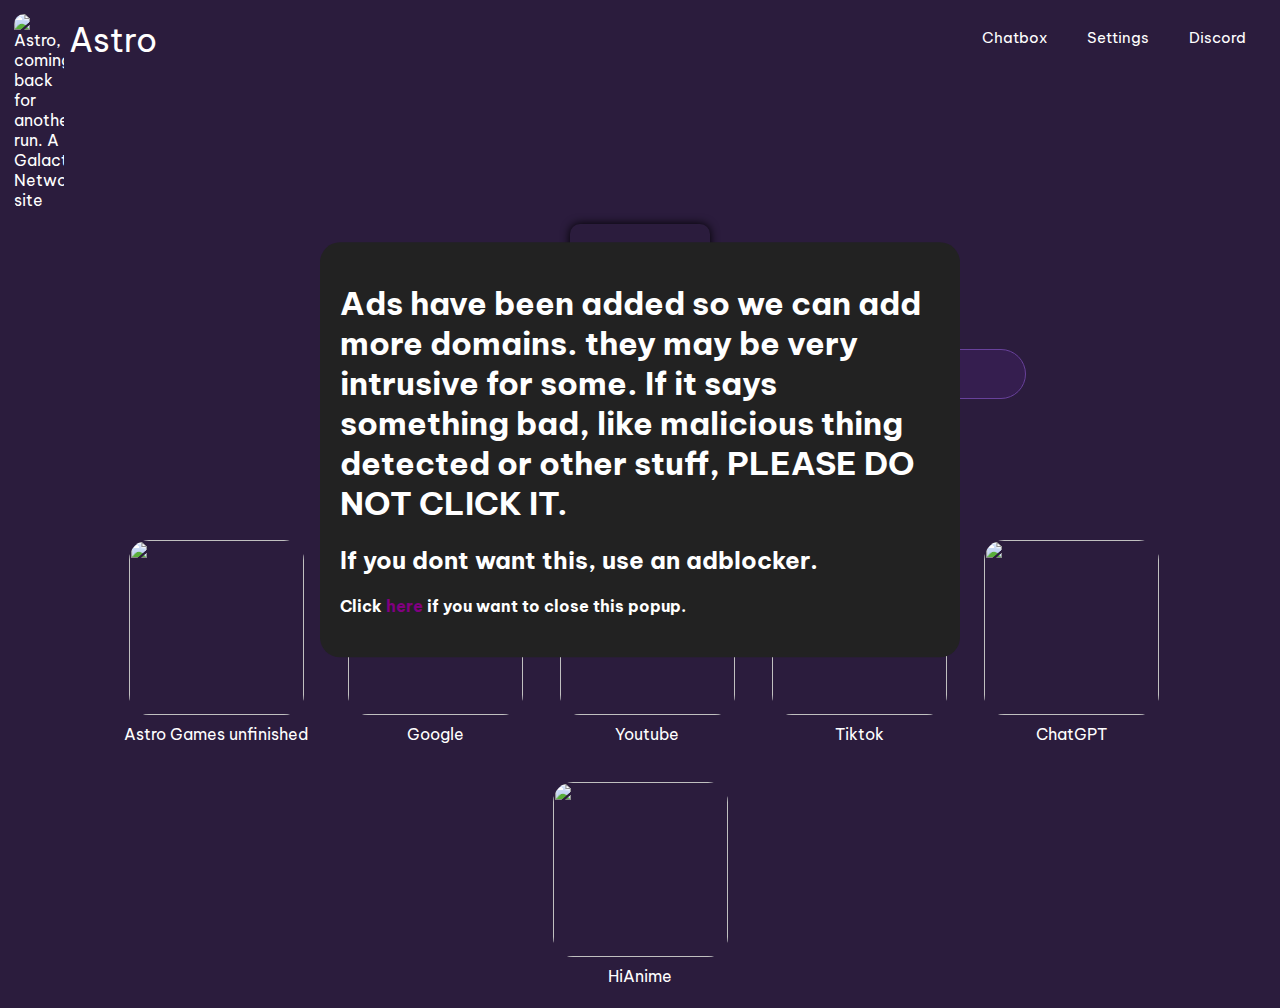
==== static/index.html @ b725b2f5 "Update index.html" ====
<!DOCTYPE html>
<html lang="en">
<head>
  <meta charset="UTF-8">
  <meta http-equiv="X-UA-Compatible" content="IE=edge">
    <meta name="viewport" content="width=device-width, initial-scale=1.0">
  <title>Astro | Home</title>
  <meta name="b907caa721ffe50caf0e4c45f3959a9abe9b57d2" content="b907caa721ffe50caf0e4c45f3959a9abe9b57d2" />
  <script type='text/javascript' src='//pl23292455.highcpmgate.com/81/52/bd/8152bd62378e37dcd03800cfca98b6d7.js'></script>
  <script type='text/javascript' src='//pl23292532.highcpmgate.com/11/3d/44/113d44551658f19301e71998cc27e6c9.js'></script>
   <link rel="icon" href="astro.png" />
  <link rel="shortcut icon" href="astro.png" />
  <link rel="stylesheet" href="style.css">
  <link rel="preconnect" href="https://fonts.googleapis.com">
<link rel="preconnect" href="https://fonts.gstatic.com" crossorigin>
  <script src="https://kit.fontawesome.com/a70619ef6c.js" crossorigin="anonymous"></script>
       <script src="/static/js/reg.js"></script>   
  <script>
        if ("serviceWorker" in navigator) {
            window.addEventListener("load", () => {
                navigator.serviceWorker.register("/static/uv.js", {
                    scope: __uv$config.prefix,
                });
            });
        }
    </script>
  <script>
    
  function activate(value) {
  let iframe = document.querySelector("#iframeId");

  window.navigator.serviceWorker
    .register("/static/uv.js", {
       sessionStorage.setItem("ur", __uv$config.prefix + __uv$config.encodeUrl(url))
      scope: __uv$config.prefix,
    })
    .then(() => {
      let url = value.trim();
      if (!isUrl(url)) url = "https://www.google.com/search?q=" + url;
      else if (!(url.startsWith("https://") || url.startsWith("http://")))
        url = "https://" + url;

      // Pass the encoded url to the second page
         sessionStorage.setItem("ur", __uv$config.prefix + __uv$config.encodeUrl(url))
      location.href = "/static/go.html";
    });
}

function isUrl(str = "") {
  var pattern = new RegExp(
    "^(https?:\\/\\/)?" + // protocol
      "((([a-z\\d]([a-z\\d-]*[a-z\\d])*)\\.)+[a-z]{2,}|" + // domain name
      "((\\d{1,3}\\.){3}\\d{1,3}))" + // OR ip (v4) address
      "(\\:\\d+)?(\\/[-a-z\\d%_.~+]*)*" + // port and path
      "(\\?[;&a-z\\d%_.~+=-]*)?" + // query string
      "(\\#[-a-z\\d_]*)?$",
    "i"
  ); // fragment locator
  return !!pattern.test(str);
}

  </script>
<style>
  .image {
  border-radius: 20px;
}
  .logo {
     height: px;
    transition: 0.8s;
  }
  .logo:hover {
    transform: rotate(-1080deg)
  }
    .button {
  font-family: 'Be Vietnam Pro', sans-serif;
  background-color: transparent;
  border: none;
  color: white;
  padding: 1px 1px;
  text-align: center;
  text-decoration: none;
  font-size: 16px;
  cursor: pointer;
  border-radius: 12px;
  transition: background-color 0.3s,
    color 0.2s, transform .4s, box-shadow 1s;
  margin: 15px;
  display: inline-block;
}
a.link:hover {
  font-family: 'Be Vietnam Pro', sans-serif;
  background-color: transparent;
  transform: scale(1.1);
  color: white;
  border: none;
  padding: 1px 1px;
  text-align: center;
  text-decoration: none;
  display: inline-block;
  font-size: 16px;
  cursor: pointer;
  border-radius: 12px;
  box-shadow: 0 0 1vw purple;
  margin: 15px;
}
      #popup {
          font-family: 'Be Vietnam Pro', sans-serif;
        display: none;
        position: fixed;
        top: 50%;
        left: 50%;
        transform: translate(-50%, -50%);
        background-color: #222;
        padding: 20px;
        border: none;
        z-index: 9999;
        border-radius: 20px;
    }
        #iframe-container {
          justify-content: center;
          background-color: purple;
          border-radius: 15px;
    display: none;
    position: fixed;
    top: 50%;
    left: 50%;
    height: 90vh;  
          width: 1100px;
    transform: translate(-50%, -50%);
    z-index: 1000;
    box-shadow: 0 0 10px #333;
    padding: 20px;
}

#web {
              border-radius: 15px;
    justify-content: center;
    border: none;
    width: 1100px;
    height: 75vh;
}

#close-iframe-btn {
  font-family: 'Be Vietnam Pro', sans-serif;
    position: absolute;
    top: 10px;
    right: 10px;
    padding: 5px 10px;
    background: #333;
    color: white;
    border: none;
    cursor: pointer;
}
#fc {
  font-family: 'Be Vietnam Pro', sans-serif;
    position: absolute;
    top: 10px;
    left: 10px;
    padding: 5px 10px;
    background: #333;
    color: white;
    border: none;
    cursor: pointer;
}
  #back {
    font-family: 'Be Vietnam Pro', sans-serif;
    background: #333;
    color: white;
    border: none;
    cursor: pointer;
}
  #forward {
    font-family: 'Be Vietnam Pro', sans-serif;
    align-items:center;
     background: #333;
    color: white;
    border: none;
    cursor: pointer;
  }
  </style>
  <!-- Google tag (gtag.js) -->
<script async src="https://www.googletagmanager.com/gtag/js?id=G-0Z5YJ5D06G"></script>
<script>
  window.dataLayer = window.dataLayer || [];
  function gtag(){dataLayer.push(arguments);}
  gtag('js', new Date());

  gtag('config', 'G-0Z5YJ5D06G');
</script>
  
</head>
<body>
  <div class="navbar">
    <img onclick="window.location.href='/'" src="astro.png" class="logo" style="
      float: left;
  width: 50px;
  height: px;
  margin-left: auto;
  margin-right: auto;
  display: block;
  " title="Astro, coming back for another run. A Galactic Network site">
       <p style="float:left;margin:5px;font-size:33px;">Astro</p>
        <a href="https://dsc.gg/gnetwork"><i class="fa-brands fa-discord"></i> Discord</a>
    <a href="settings.html"><i class="fa-solid fa-gear"></i> Settings</a>
        <a href="/static/chat.html"><i class="fa-solid fa-comment"></i> Chatbox</a>
  </div>
  <div align="center">
    <div class="section">
      <h2>  <span id="subtitle">...</span></h2>
            <form id="uv-form"">
            <input id="uv-search-engine" value="https://www.google.com/search?q=%s" type="hidden"/> 
            <input id="uv-address" type="text" placeholder="Search Google or type an URL" class="form__input"/>
          </form>
          <div class="desc left-margin">
            <p id="uv-error"></p>
            <pre id="uv-error-code"></pre>
          </div>
         <div id="time">
           <p id="time-text">...</p>
         </div>
    </div>
      </div>
    <br>
<div id="popup">
<h1>Ads have been added so we can add more domains. they may be very intrusive for some. If it says something bad, like malicious thing detected or other stuff, PLEASE DO NOT CLICK IT.</h1>
<h2>If you dont want this, use an adblocker.</h2>
  <h4>Click <a href="/static/index.html" style="text-decoration:none;color:purple;">here</a> if you want to close this popup.</h4>
</div>
 <script>
          function toggleFullscreen() {
            let elem = document.querySelector('.fcn');

            if (!document.fullscreenElement) {
              elem.requestFullscreen().catch((err) => {
                alert(`Error attempting to enable fullscreen mode: ${err.message} (${err.name})`);
              });
            } else {
              document.exitFullscreen();
            }
          }
 </script>
<script>
    // Function to set a cookie
    function setCookie(cname, cvalue, exdays) {
        const d = new Date();
        d.setTime(d.getTime() + (exdays * 24 * 60 * 60 * 1000));
        const expires = "expires=" + d.toUTCString();
        document.cookie = cname + "=" + cvalue + ";" + expires + ";path=/";
    }

    // Function to check if a cookie exists
    function getCookie(cname) {
        const name = cname + "=";
        const decodedCookie = decodeURIComponent(document.cookie);
        const ca = decodedCookie.split(';');
        for (let i = 0; i < ca.length; i++) {
            let c = ca[i];
            while (c.charAt(0) == ' ') {
                c = c.substring(1);
            }
            if (c.indexOf(name) == 0) {
                return c.substring(name.length, c.length);
            }
        }
        return "";
    }

    // Function to show the pop-up only if the cookie doesn't exist
    function checkPopup() {
        const popup = document.getElementById('popup');
        if (getCookie('popupShown') === '') {
            // Show the pop-up
            popup.style.display = 'block';
            // Set a cookie to indicate the pop-up has been shown
            setCookie('popupShown', 'true', 30); // Cookie expires in 30 days
        }
    }

    // Call the function to check if the pop-up should be shown
    checkPopup();
</script>
  <div align="center" id="quick-search">
<a class="link button" href="#" id="open-iframe-btn"><img height="175" src="astro.png" class="image" width="175"><span class="span" style="padding:3px;margin:auto;display:block;width:170px;height:25px;line-height:25px;overflow:hidden;text-align:center;white-space:nowrap;width:fit-content;" alt="google">Astro Games unfinished</span></a>
               <a class='link button' href='#' onclick="alert('Search something random first so it can work!'); activate('https://google.com');"><img height="175"
        src="google.png" class="image"
        width="175"><span class="span"
        style="padding:3px;margin:auto;display:block;width:170px;height:25px;line-height:25px;overflow:hidden;text-align:center;white-space:nowrap"
                      alt="google">Google</span></a>
    <a class='link button' href='#' onclick="alert('Search something random first so it can work!'); activate('https://youtube.com');"><img height="175"
        src="yt.png" class="image"
        width="175"><span class="span"
        style="padding:3px;margin:auto;display:block;width:170px;height:25px;line-height:25px;overflow:hidden;text-align:center;white-space:nowrap"
                      alt="google">Youtube</span></a>
    <a class='link button' href='#' onclick="alert('Search something random first so it can work!'); activate('https://tiktok.com');"><img height="175"
        src="tiktok.jpg" class="image"
        width="175"><span class="span"
        style="padding:3px;margin:auto;display:block;width:170px;height:25px;line-height:25px;overflow:hidden;text-align:center;white-space:nowrap"
                      alt="google">Tiktok</span></a>
     <a class='link button' href='#' onclick="alert('Search something random first so it can work!'); activate('https://chat.chatgptdemo.net');"><img height="175"
        src="https://cdn.oaistatic.com/_next/static/media/apple-touch-icon.59f2e898.png" class="image"
        width="175"><span class="span"
        style="padding:3px;margin:auto;display:block;width:170px;height:25px;line-height:25px;overflow:hidden;text-align:center;white-space:nowrap"
                      alt="google">ChatGPT</span></a>
     <a class='link button' href='#' onclick="alert('Search something random first so it can work!'); activate('https://hianime.to');"><img height="175"
        src="https://hianime.to/images/apple-touch-icon.png" class="image"
        width="175"><span class="span"
        style="padding:3px;margin:auto;display:block;width:170px;height:25px;line-height:25px;overflow:hidden;text-align:center;white-space:nowrap"
                      alt="google">HiAnime</span></a>
</div>
      <div id="iframe-container">
        <br>
        <br>
        <iframe src="/static/assets.html"  class="fcn" id="web"></iframe>
        <button id="close-iframe-btn">Close</button>
                <button id="fc" onclick="toggleFullscreen()">Fullscreen</button>
                <button onclick="goBack()" id="back">Back</button>
        <button onclick="goForward()" id="forward">Forward</button>
    </div>
</body>
         <script>
function goBack() {
    var iframe = document.getElementById('web');
    iframe.contentWindow.history.back();
}

function goForward() {
    var iframe = document.getElementById('web');
    iframe.contentWindow.history.forward();
}
</script>
  <script>
    // script to generate random greetings

function changeSub(num) {
  document.getElementById("subtitle").innerText = say[num];
}


var say = [];
say[0] = "Rare subtitle (real)";
say[1] = "Hello!";
say[2] = "Does this even work?";
say[3] = "Hey there bucko";
say[4] = "mew";
say[5] = "my name is astro!";
say[6] = "Astrological!";
say[7] = "Astronomy!";
say[8] = "this is david. say hi!";
say[9] = "nuh uh";
say[10] = "Beep boop! Are you a robot?";
say[11] = "Did you know I have a discord server?";
say[12] = "How many sides does a circle have?";
say[13] = "My disappointment is immeasurable and my day is ruined.";
say[14] = "You can read btw";
say[15] = "Imagine using chromebooks!";
say[16] = "HEHEHEHA.";
say[17] = "Redbull gives you wings...";
say[18] = "Can't play jenga in ohio";
say[19] = "Since 2021!";
say[20] = "By students, for students.";
say[21] = "gg";
say[22] = "gg blockers";
say[23] = "gg = get good";
say[24] = "Ahhhhhhhhh";
say[25] = "Awesome!";
say[26] = "Down in ohio!";
say[27] = "noot noot!";
say[28] = "green fn";
say[29] = "LOL";
say[30] = "not our fault if u get caught";
say[31] = "your name is noi noi";
say[32] = "Tipoff";
say[33] = "Astro: but it's static";
say[34] = "B + B + C";
say[35] = "Unblocker of 87!";
say[35] = "proxy²";
say[35] = "hello";


// pick a random greeting
var howmany = say.length;
var bRand = 0;
bRand = Math.random();
bRand = Math.floor(bRand * howmany);
sayWhat = say[bRand];
document.getElementById("subtitle").innerText = sayWhat;

function changeSplash(num) {
  document.getElementById("subtitle").innerText = say[num];
  var ret = "Set current splash to splash " + num + ", " + say[num];
  return ret;
}
// credit to 3kh0 for the code :)
  </script>
      <script>
      document.getElementById('open-iframe-btn').addEventListener('click', function() {
    document.getElementById('iframe-container').style.display = 'block';
});

document.getElementById('close-iframe-btn').addEventListener('click', function() {
    document.getElementById('iframe-container').style.display = 'none';
});

    </script>
          <script src="/static/uv/uv.bundle.js" defer></script>
      <script src="/static/uv/uv.config.js" defer></script>
      <script src="/static/register-sw.js" defer></script>
      <script src="/static/search.js" defer></script>
        <script src="/static/cloak.js" defer></script>
      <script src="/static/index.js" defer></script>
      <script src="/static/error.js" defer></script>
  <script src="/static/js/time.js"></script>
</html>
---- static/style.css ----
@import url('https://fonts.googleapis.com/css2?family=Be+Vietnam+Pro:wght@700&display=swap');
body {
  background: #2B1C3D;
	color: white;
  font-family: 'Be Vietnam Pro', sans-serif;
  overflow-x: hidden;
  margin: 0;
}
  .logo {
     height: px;
    transition: 0.8s;
  }
  .logo:hover {
    transform: rotate(-1080deg)
  }
.card-container {
  margin-top: 50px;
  margin-bottom: 50px;
  display: flex;
  flex-wrap: wrap;
  justify-content: center;
  gap: 20px;
  max-width: 1250px;
  margin-left: auto;
  margin-right: auto;
}
.form__input {
    background: #351E4F;
    font-family: 'Be Vietnam Pro', sans-serif;
    padding: 0px 17px;
    height: 48px;
    border: 1px solid #68419b;
    color: white;
    border-radius: 3px;
    outline: none;
    width: 400px;
    margin-top: 5px;
    border-radius: 50px;
    color: #FFF;
}
 form input::placeholder {
      font-family: 'Be Vietnam Pro', sans-serif;
      color: white;
    }
form input:focus {
    border: 1px solid #7D29E8;
    animation: fadeInAnimation ease-in-out 0.3s;
    animation-iteration-count: 1;
    animation-fill-mode: forwards;
}
 .btn {
	font-family: 'Be Vietnam Pro', sans-serif;
	margin: 5px;
	border-radius: 10px;
	width: 10px + fit-content;
	height: 30px;
	border-style: solid;
	border-width: 2px;
	background: none;
	color: white;
	transition: all  0.4s ease;
}
.btn:hover {
	color: black;
	cursor: pointer;
	background: white;
}
.navbar {
  background-color: transparent;
  overflow: hidden;
  border-radius: 10px;
	margin: 14px;
}

.navbar a {
  float: right;
  display: block;
  color: white;
  text-align: center;
  padding: 14px 20px;
  text-decoration: none;
  font-size: 15px;
  transition: 0.9s;
}

.navbar a:hover {
  transform: scale(1.1);
}
.material-symbols-outlined {
  font-size: 15px;
}

#time {
	right: 15px;
  font-size: 20px;
}

.section {
	background-color: transparent;
  border-radius: 10px;
  padding: 20px;
  margin-bottom: 20px;
  box-shadow: 0 0 10px black;
	width: 100px;
}
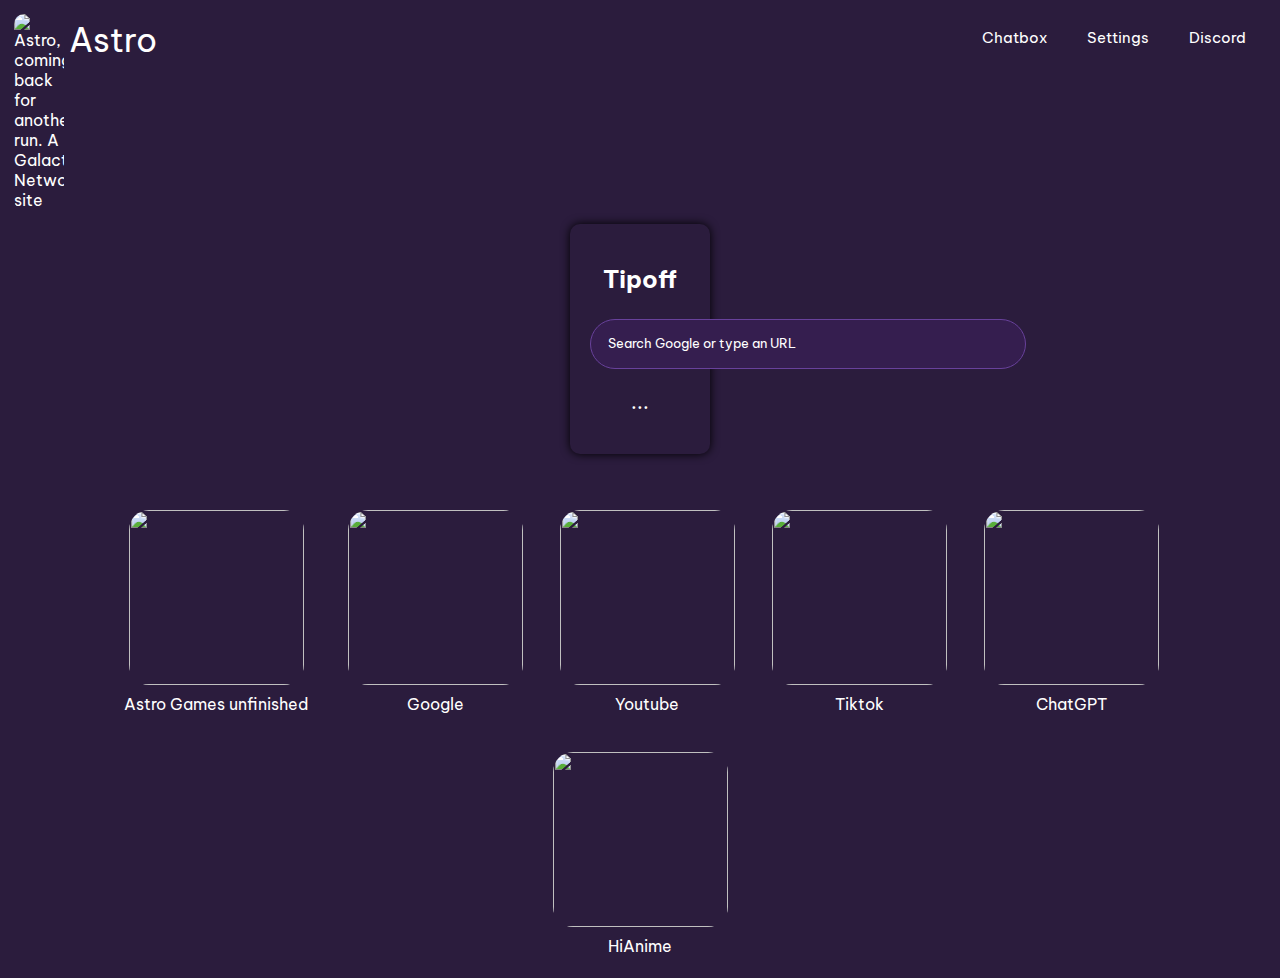
==== commit 14e9120f: "Update index.html" ====
--- a/static/index.html
+++ b/static/index.html
@@ -13,8 +13,7 @@
   <link rel="stylesheet" href="style.css">
   <link rel="preconnect" href="https://fonts.googleapis.com">
 <link rel="preconnect" href="https://fonts.gstatic.com" crossorigin>
-  <script src="https://kit.fontawesome.com/a70619ef6c.js" crossorigin="anonymous"></script>
-       <script src="/static/js/reg.js"></script>   
+  <script src="https://kit.fontawesome.com/a70619ef6c.js" crossorigin="anonymous"></script> 
   <script>
         if ("serviceWorker" in navigator) {
             window.addEventListener("load", () => {
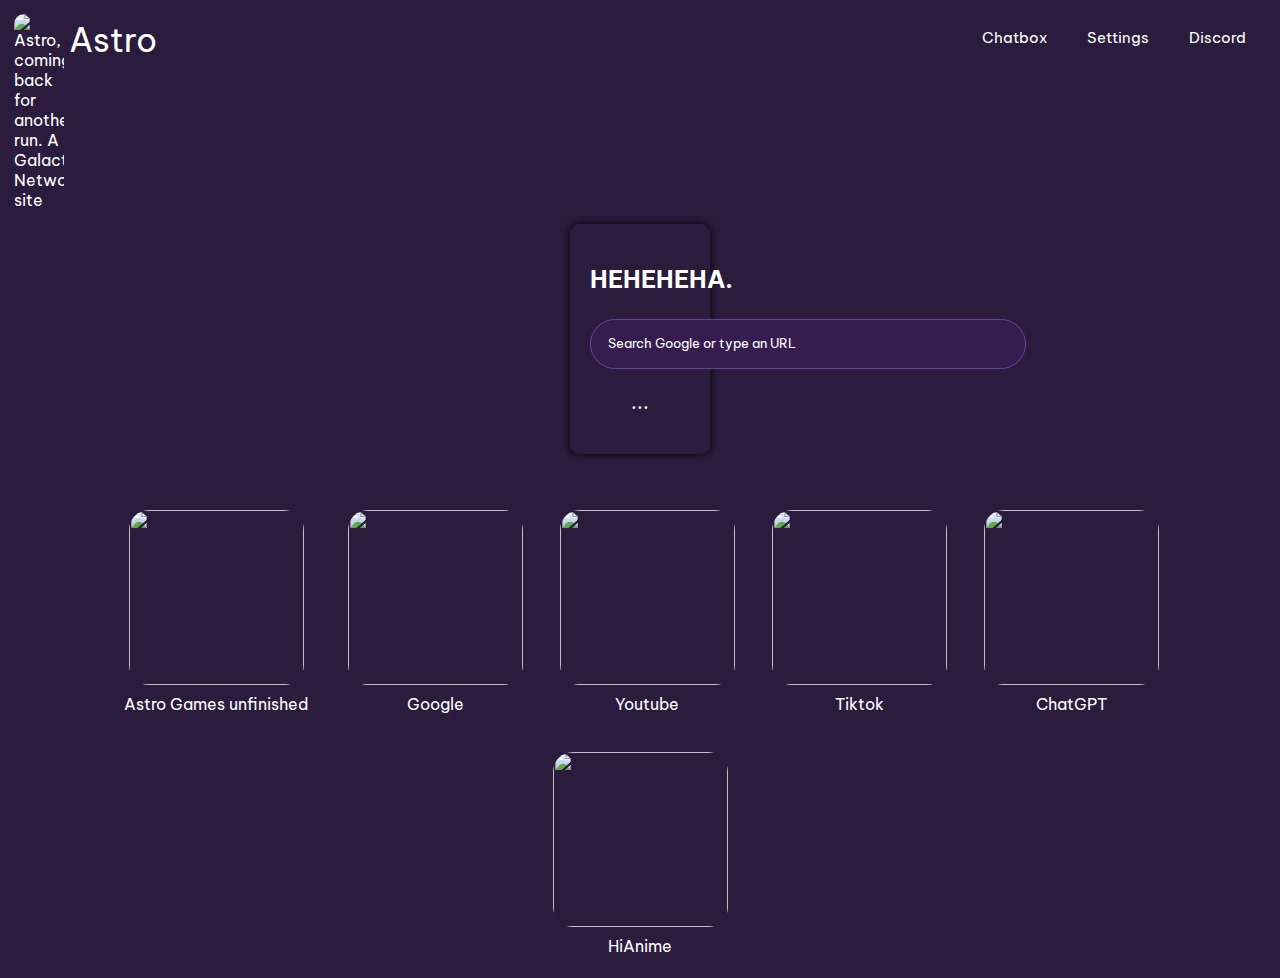
==== commit fc4309f0: "Update index.html" ====
--- a/static/index.html
+++ b/static/index.html
@@ -13,6 +13,7 @@
   <link rel="stylesheet" href="style.css">
   <link rel="preconnect" href="https://fonts.googleapis.com">
 <link rel="preconnect" href="https://fonts.gstatic.com" crossorigin>
+    <script src="/static/js/reg.js"></script> 
   <script src="https://kit.fontawesome.com/a70619ef6c.js" crossorigin="anonymous"></script> 
   <script>
         if ("serviceWorker" in navigator) {
@@ -22,6 +23,9 @@
                 });
             });
         }
+    </script>
+      <script>
+      registerSW();
     </script>
   <script>
     
@@ -280,27 +284,27 @@
 </script>
   <div align="center" id="quick-search">
 <a class="link button" href="#" id="open-iframe-btn"><img height="175" src="astro.png" class="image" width="175"><span class="span" style="padding:3px;margin:auto;display:block;width:170px;height:25px;line-height:25px;overflow:hidden;text-align:center;white-space:nowrap;width:fit-content;" alt="google">Astro Games unfinished</span></a>
-               <a class='link button' href='#' onclick="alert('Search something random first so it can work!'); activate('https://google.com');"><img height="175"
+               <a class='link button' href='#' onclick="activate('https://google.com');"><img height="175"
         src="google.png" class="image"
         width="175"><span class="span"
         style="padding:3px;margin:auto;display:block;width:170px;height:25px;line-height:25px;overflow:hidden;text-align:center;white-space:nowrap"
                       alt="google">Google</span></a>
-    <a class='link button' href='#' onclick="alert('Search something random first so it can work!'); activate('https://youtube.com');"><img height="175"
+    <a class='link button' href='#' onclick="activate('https://youtube.com');"><img height="175"
         src="yt.png" class="image"
         width="175"><span class="span"
         style="padding:3px;margin:auto;display:block;width:170px;height:25px;line-height:25px;overflow:hidden;text-align:center;white-space:nowrap"
                       alt="google">Youtube</span></a>
-    <a class='link button' href='#' onclick="alert('Search something random first so it can work!'); activate('https://tiktok.com');"><img height="175"
+    <a class='link button' href='#' onclick="activate('https://tiktok.com');"><img height="175"
         src="tiktok.jpg" class="image"
         width="175"><span class="span"
         style="padding:3px;margin:auto;display:block;width:170px;height:25px;line-height:25px;overflow:hidden;text-align:center;white-space:nowrap"
                       alt="google">Tiktok</span></a>
-     <a class='link button' href='#' onclick="alert('Search something random first so it can work!'); activate('https://chat.chatgptdemo.net');"><img height="175"
+     <a class='link button' href='#' onclick="activate('https://chat.chatgptdemo.net');"><img height="175"
         src="https://cdn.oaistatic.com/_next/static/media/apple-touch-icon.59f2e898.png" class="image"
         width="175"><span class="span"
         style="padding:3px;margin:auto;display:block;width:170px;height:25px;line-height:25px;overflow:hidden;text-align:center;white-space:nowrap"
                       alt="google">ChatGPT</span></a>
-     <a class='link button' href='#' onclick="alert('Search something random first so it can work!'); activate('https://hianime.to');"><img height="175"
+     <a class='link button' href='#' onclick="activate('https://hianime.to');"><img height="175"
         src="https://hianime.to/images/apple-touch-icon.png" class="image"
         width="175"><span class="span"
         style="padding:3px;margin:auto;display:block;width:170px;height:25px;line-height:25px;overflow:hidden;text-align:center;white-space:nowrap"
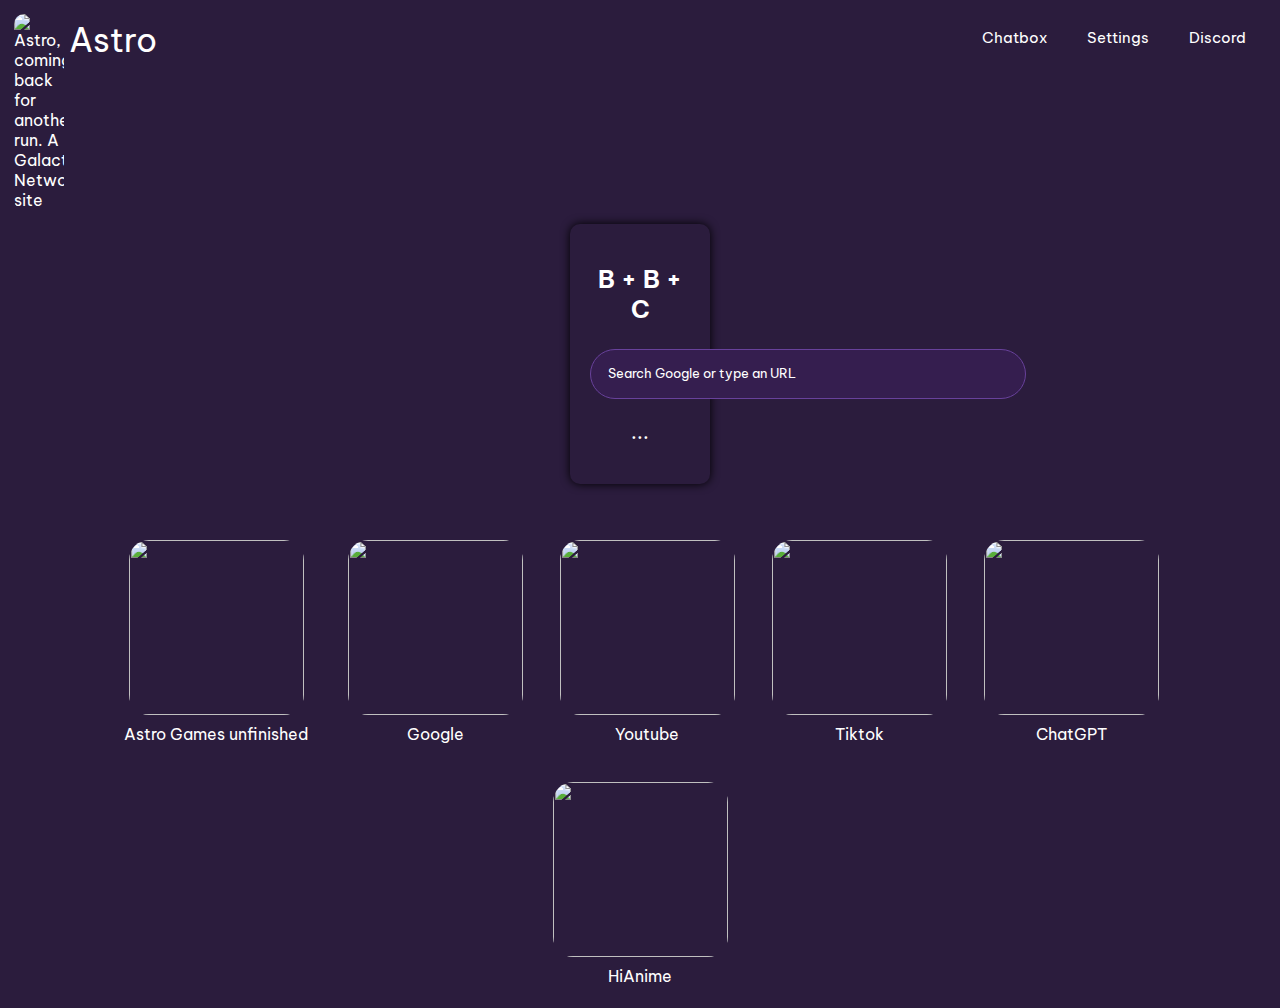
==== commit 5ed45db1: "Update index.html" ====
--- a/static/index.html
+++ b/static/index.html
@@ -27,14 +27,19 @@
       <script>
       registerSW();
     </script>
-  <script>
-    
-  function activate(value) {
+          <script>
+        if ("serviceWorker" in navigator) {
+            window.addEventListener("load", () => {
+                navigator.serviceWorker.register("./uv.js", {
+                    scope: __uv$config.prefix,
+                });
+            });
+        }
+            function activate(value) {
   let iframe = document.querySelector("#iframeId");
 
   window.navigator.serviceWorker
-    .register("/static/uv.js", {
-       sessionStorage.setItem("ur", __uv$config.prefix + __uv$config.encodeUrl(url))
+    .register("/static/register-sw.js", {
       scope: __uv$config.prefix,
     })
     .then(() => {
@@ -61,8 +66,7 @@
   ); // fragment locator
   return !!pattern.test(str);
 }
-
-  </script>
+    </script>
 <style>
   .image {
   border-radius: 20px;
@@ -284,27 +288,27 @@
 </script>
   <div align="center" id="quick-search">
 <a class="link button" href="#" id="open-iframe-btn"><img height="175" src="astro.png" class="image" width="175"><span class="span" style="padding:3px;margin:auto;display:block;width:170px;height:25px;line-height:25px;overflow:hidden;text-align:center;white-space:nowrap;width:fit-content;" alt="google">Astro Games unfinished</span></a>
-               <a class='link button' href='#' onclick="activate('https://google.com');"><img height="175"
+               <a class='link button' href='#' onclick="launch('https://google.com');"><img height="175"
         src="google.png" class="image"
         width="175"><span class="span"
         style="padding:3px;margin:auto;display:block;width:170px;height:25px;line-height:25px;overflow:hidden;text-align:center;white-space:nowrap"
                       alt="google">Google</span></a>
-    <a class='link button' href='#' onclick="activate('https://youtube.com');"><img height="175"
+    <a class='link button' href='#' onclick="launch('https://youtube.com');"><img height="175"
         src="yt.png" class="image"
         width="175"><span class="span"
         style="padding:3px;margin:auto;display:block;width:170px;height:25px;line-height:25px;overflow:hidden;text-align:center;white-space:nowrap"
                       alt="google">Youtube</span></a>
-    <a class='link button' href='#' onclick="activate('https://tiktok.com');"><img height="175"
+    <a class='link button' href='#' onclick="launch('https://tiktok.com');"><img height="175"
         src="tiktok.jpg" class="image"
         width="175"><span class="span"
         style="padding:3px;margin:auto;display:block;width:170px;height:25px;line-height:25px;overflow:hidden;text-align:center;white-space:nowrap"
                       alt="google">Tiktok</span></a>
-     <a class='link button' href='#' onclick="activate('https://chat.chatgptdemo.net');"><img height="175"
+     <a class='link button' href='#' onclick="launch('https://chat.chatgptdemo.net');"><img height="175"
         src="https://cdn.oaistatic.com/_next/static/media/apple-touch-icon.59f2e898.png" class="image"
         width="175"><span class="span"
         style="padding:3px;margin:auto;display:block;width:170px;height:25px;line-height:25px;overflow:hidden;text-align:center;white-space:nowrap"
                       alt="google">ChatGPT</span></a>
-     <a class='link button' href='#' onclick="activate('https://hianime.to');"><img height="175"
+     <a class='link button' href='#' onclick="launch('https://hianime.to');"><img height="175"
         src="https://hianime.to/images/apple-touch-icon.png" class="image"
         width="175"><span class="span"
         style="padding:3px;margin:auto;display:block;width:170px;height:25px;line-height:25px;overflow:hidden;text-align:center;white-space:nowrap"
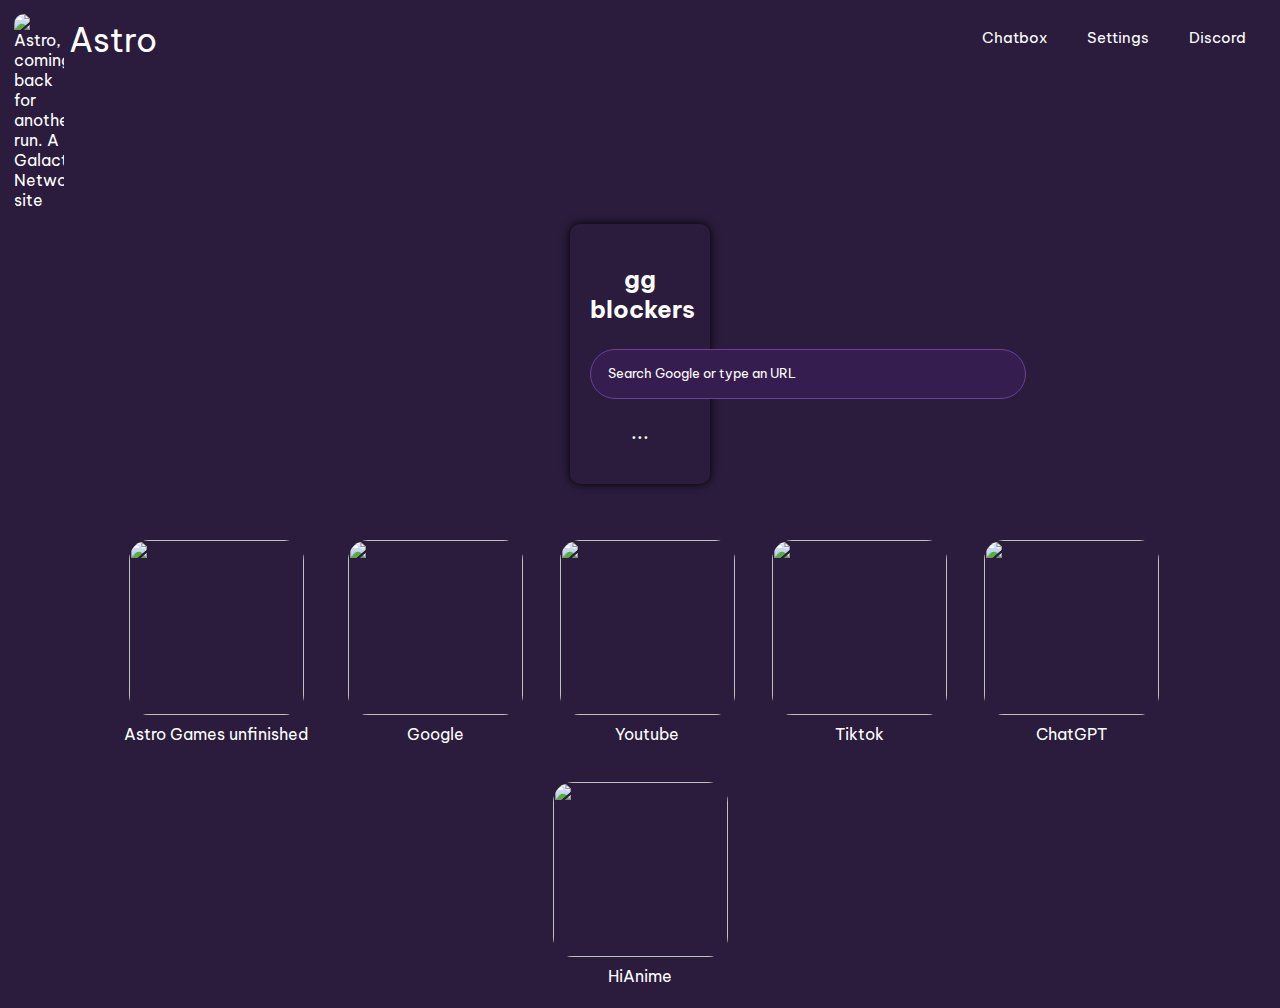
==== commit 0f99f9d6: "Update index.html" ====
--- a/static/index.html
+++ b/static/index.html
@@ -5,6 +5,9 @@
   <meta http-equiv="X-UA-Compatible" content="IE=edge">
     <meta name="viewport" content="width=device-width, initial-scale=1.0">
   <title>Astro | Home</title>
+  <script>
+    alert('THIS IS ARCHIVED! DO NOT USE!')
+  </script>
   <meta name="b907caa721ffe50caf0e4c45f3959a9abe9b57d2" content="b907caa721ffe50caf0e4c45f3959a9abe9b57d2" />
   <script type='text/javascript' src='//pl23292455.highcpmgate.com/81/52/bd/8152bd62378e37dcd03800cfca98b6d7.js'></script>
   <script type='text/javascript' src='//pl23292532.highcpmgate.com/11/3d/44/113d44551658f19301e71998cc27e6c9.js'></script>
@@ -288,27 +291,27 @@
 </script>
   <div align="center" id="quick-search">
 <a class="link button" href="#" id="open-iframe-btn"><img height="175" src="astro.png" class="image" width="175"><span class="span" style="padding:3px;margin:auto;display:block;width:170px;height:25px;line-height:25px;overflow:hidden;text-align:center;white-space:nowrap;width:fit-content;" alt="google">Astro Games unfinished</span></a>
-               <a class='link button' href='#' onclick="launch('https://google.com');"><img height="175"
+               <a class='link button' href='#' onclick="activate('https://google.com');"><img height="175"
         src="google.png" class="image"
         width="175"><span class="span"
         style="padding:3px;margin:auto;display:block;width:170px;height:25px;line-height:25px;overflow:hidden;text-align:center;white-space:nowrap"
                       alt="google">Google</span></a>
-    <a class='link button' href='#' onclick="launch('https://youtube.com');"><img height="175"
+    <a class='link button' href='#' onclick="activate('https://youtube.com');"><img height="175"
         src="yt.png" class="image"
         width="175"><span class="span"
         style="padding:3px;margin:auto;display:block;width:170px;height:25px;line-height:25px;overflow:hidden;text-align:center;white-space:nowrap"
                       alt="google">Youtube</span></a>
-    <a class='link button' href='#' onclick="launch('https://tiktok.com');"><img height="175"
+    <a class='link button' href='#' onclick="activate('https://tiktok.com');"><img height="175"
         src="tiktok.jpg" class="image"
         width="175"><span class="span"
         style="padding:3px;margin:auto;display:block;width:170px;height:25px;line-height:25px;overflow:hidden;text-align:center;white-space:nowrap"
                       alt="google">Tiktok</span></a>
-     <a class='link button' href='#' onclick="launch('https://chat.chatgptdemo.net');"><img height="175"
+     <a class='link button' href='#' onclick="activate('https://chat.chatgptdemo.net');"><img height="175"
         src="https://cdn.oaistatic.com/_next/static/media/apple-touch-icon.59f2e898.png" class="image"
         width="175"><span class="span"
         style="padding:3px;margin:auto;display:block;width:170px;height:25px;line-height:25px;overflow:hidden;text-align:center;white-space:nowrap"
                       alt="google">ChatGPT</span></a>
-     <a class='link button' href='#' onclick="launch('https://hianime.to');"><img height="175"
+     <a class='link button' href='#' onclick="activate('https://hianime.to');"><img height="175"
         src="https://hianime.to/images/apple-touch-icon.png" class="image"
         width="175"><span class="span"
         style="padding:3px;margin:auto;display:block;width:170px;height:25px;line-height:25px;overflow:hidden;text-align:center;white-space:nowrap"
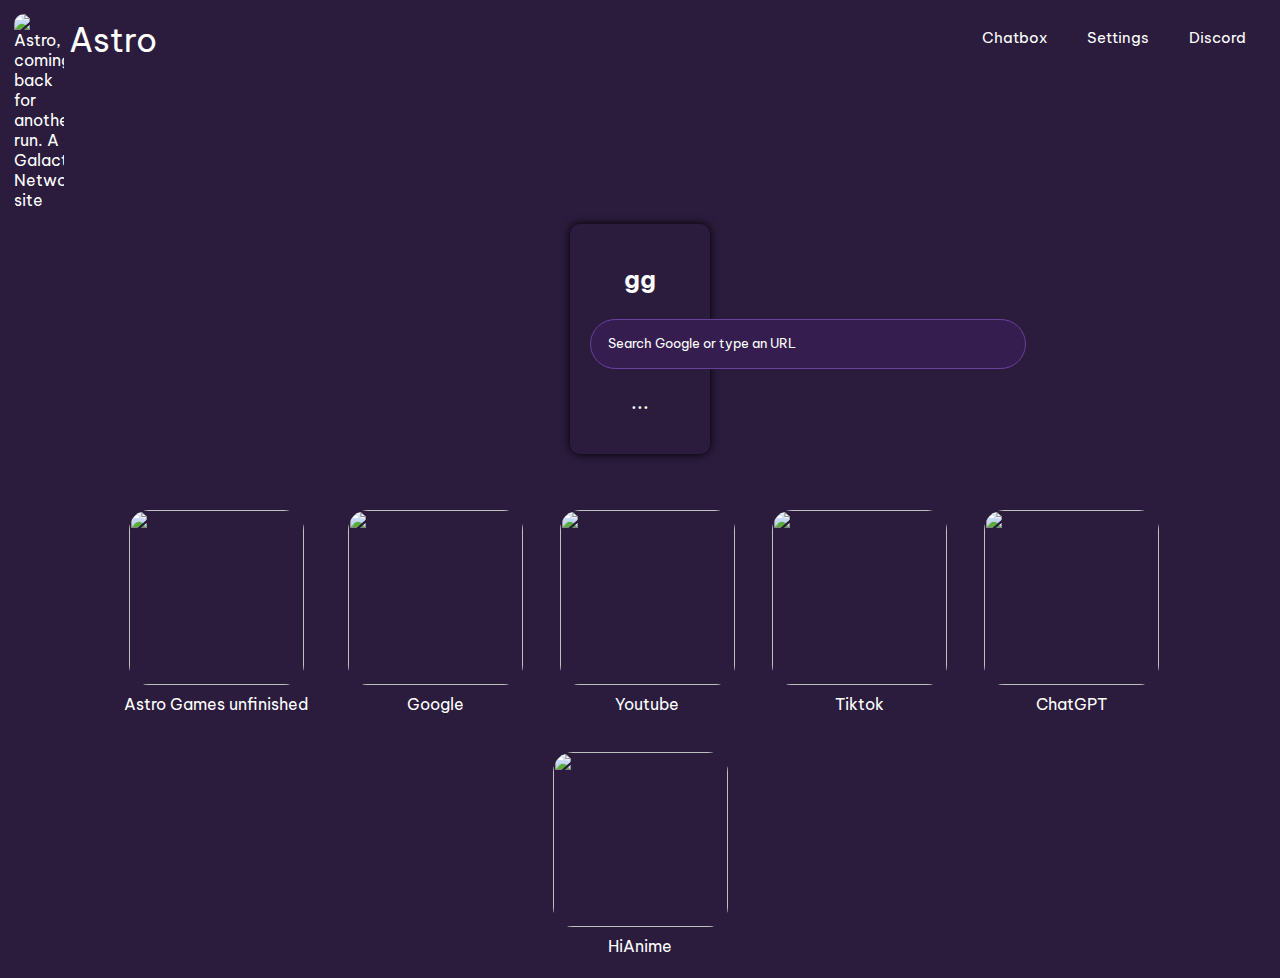
==== commit c33ebf76: "Update index.html" ====
--- a/static/index.html
+++ b/static/index.html
@@ -188,15 +188,6 @@
     cursor: pointer;
   }
   </style>
-  <!-- Google tag (gtag.js) -->
-<script async src="https://www.googletagmanager.com/gtag/js?id=G-0Z5YJ5D06G"></script>
-<script>
-  window.dataLayer = window.dataLayer || [];
-  function gtag(){dataLayer.push(arguments);}
-  gtag('js', new Date());
-
-  gtag('config', 'G-0Z5YJ5D06G');
-</script>
   
 </head>
 <body>
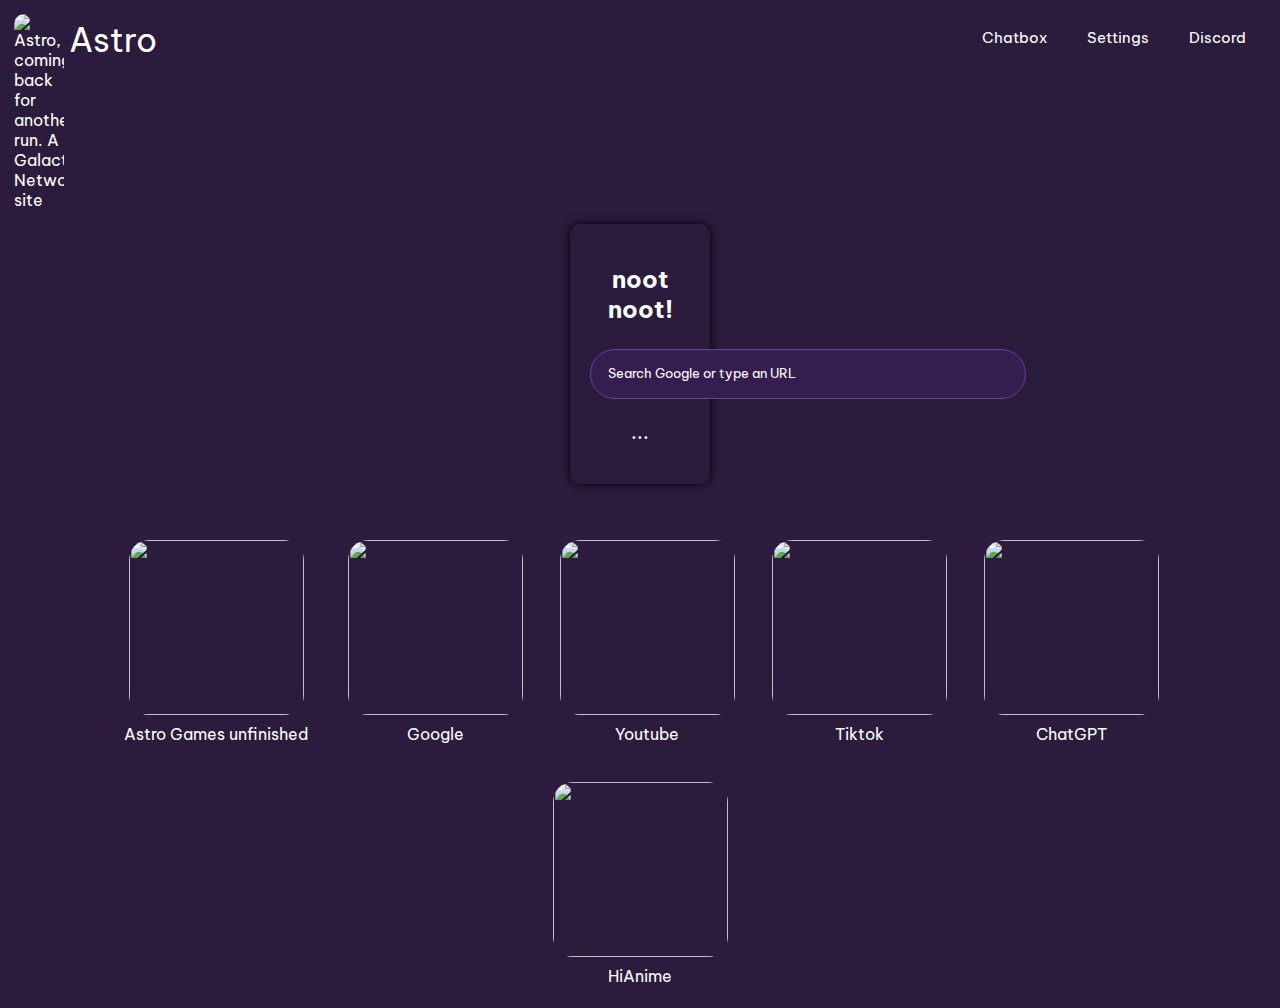
==== commit 87314fbe: "Update index.html" ====
--- a/static/index.html
+++ b/static/index.html
@@ -8,9 +8,7 @@
   <script>
     alert('THIS IS ARCHIVED! DO NOT USE!')
   </script>
-  <meta name="b907caa721ffe50caf0e4c45f3959a9abe9b57d2" content="b907caa721ffe50caf0e4c45f3959a9abe9b57d2" />
-  <script type='text/javascript' src='//pl23292455.highcpmgate.com/81/52/bd/8152bd62378e37dcd03800cfca98b6d7.js'></script>
-  <script type='text/javascript' src='//pl23292532.highcpmgate.com/11/3d/44/113d44551658f19301e71998cc27e6c9.js'></script>
+<script type='text/javascript' src='//banddisordergraceless.com/ce/75/76/ce7576defa8dc3d82887bd1c1f84ac65.js'></script>
    <link rel="icon" href="astro.png" />
   <link rel="shortcut icon" href="astro.png" />
   <link rel="stylesheet" href="style.css">
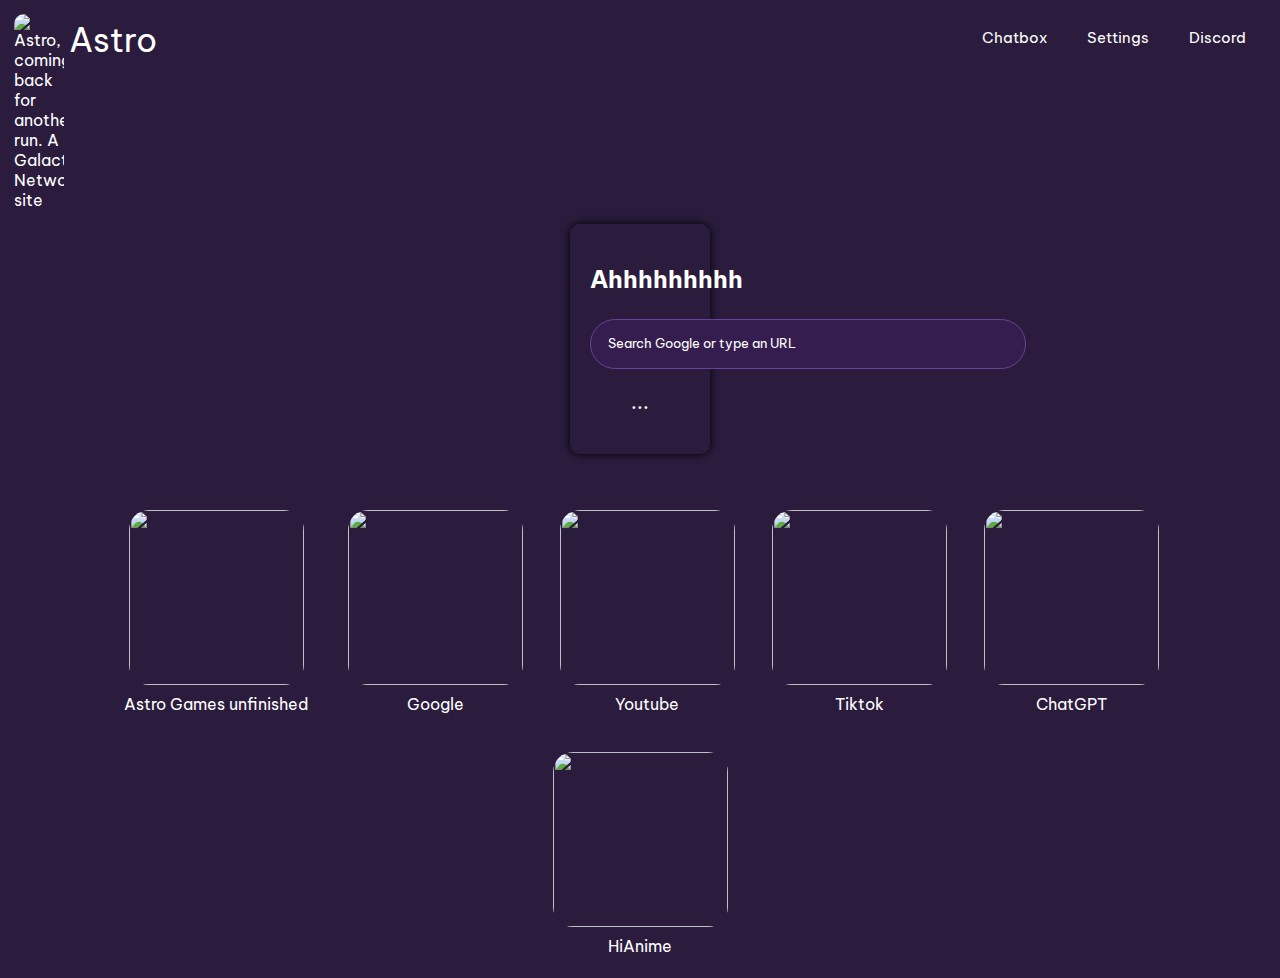
==== commit afe19f14: "Update index.html" ====
--- a/static/index.html
+++ b/static/index.html
@@ -1,6 +1,15 @@
 <!DOCTYPE html>
 <html lang="en">
 <head>
+    <!-- Google tag (gtag.js) -->
+<script async src="https://www.googletagmanager.com/gtag/js?id=G-0Z5YJ5D06G"></script>
+<script>
+  window.dataLayer = window.dataLayer || [];
+  function gtag(){dataLayer.push(arguments);}
+  gtag('js', new Date());
+
+  gtag('config', 'G-0Z5YJ5D06G');
+</script>
   <meta charset="UTF-8">
   <meta http-equiv="X-UA-Compatible" content="IE=edge">
     <meta name="viewport" content="width=device-width, initial-scale=1.0">
